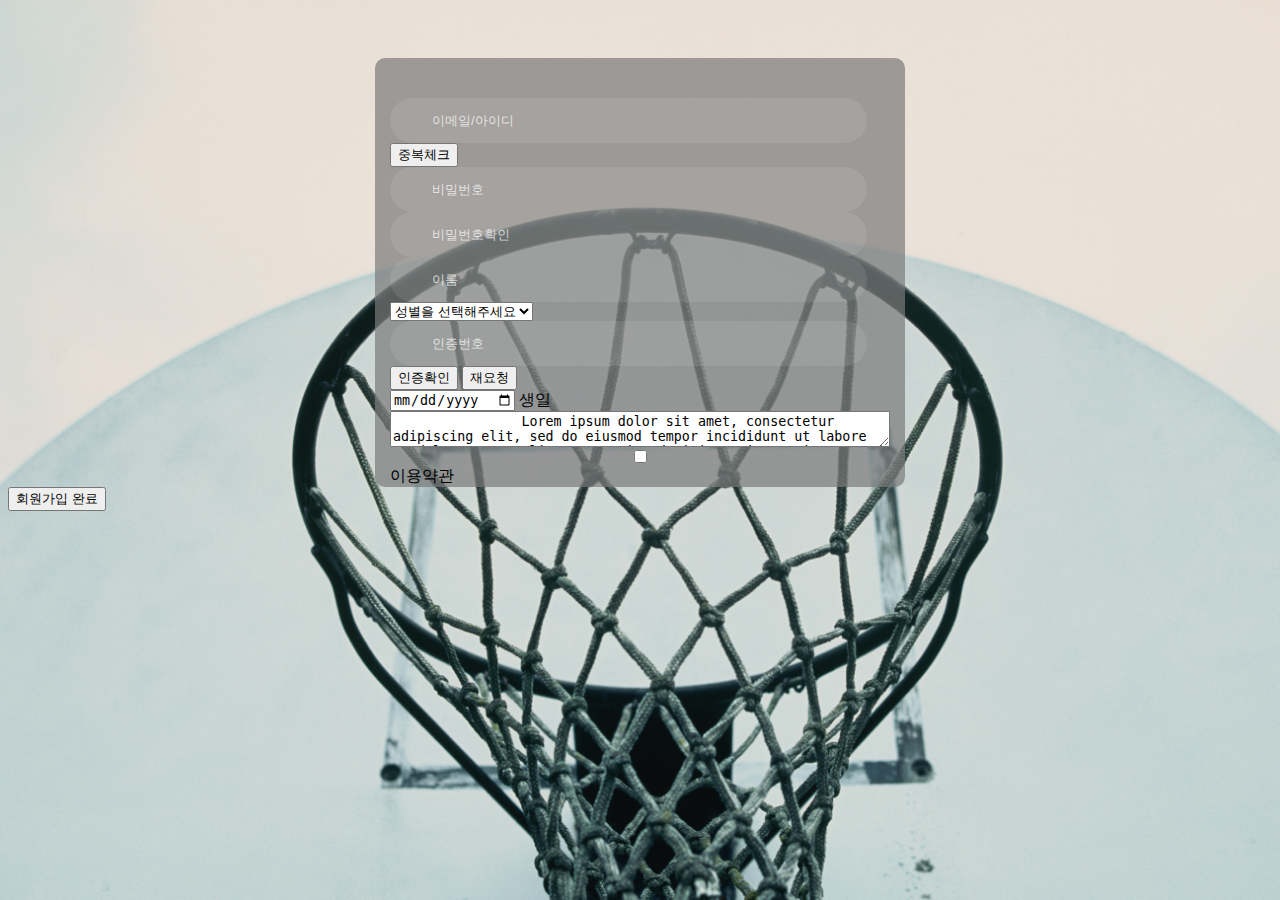
==== register/index.html @ 1edc1045 "first commit" ====
<!DOCTYPE html>
<html lang="en">

<head>
    <title></title>
    <meta charset="UTF-8">
    <meta name="viewport" content="width=device-width, initial-scale=1">
    <link href="style.css" rel="stylesheet">
</head>

<body>
   
    <div class="box">
        <div class="signup">
            <div class="signupEmail">
                <input type="text" class="input_field" id="email" placeholder="이메일/아이디"><button>중복체크</button>
            </div>
            <div class="password">
                <input type="password" class="input_field"  id="password" placeholder="비밀번호">
                <input type="password" class="input_field"  id="passwordCheck" placeholder="비밀번호확인">

            </div>
            <div class="nameGender">
                <input type="text" class="input_field"  id="name" placeholder="이름">
                <select name="gender" id="gender">
                    <option value="">성별을 선택해주세요</option>
                    <option value="1">남성</option>
                    <option value="2">여성</option>
                </select>
            </div>
            <div class="getConfirm">
                <input type="text" class="input_field" placeholder="인증번호">
                <button>인증확인</button>
                <button>재요청</button>
            </div>
            <div class="birthDay">
                <input type="date" id="birthday" name="birthday">
                <label for="birthday">생일</label><br>
            </div>
            <textarea class="terms" readonly>
                Lorem ipsum dolor sit amet, consectetur adipiscing elit, sed do eiusmod tempor incididunt ut labore et dolore magna aliqua. Ut enim ad minim veniam, quis nostrud exercitation ullamco laboris nisi ut aliquip ex ea commodo consequat. Duis aute irure dolor in reprehenderit in voluptate velit esse cillum dolore eu fugiat nulla pariatur. Excepteur sint occaecat cupidatat non proident, sunt in culpa qui officia deserunt mollit anim id est laborum.
                  </textarea>
                  <input type="checkbox" class="termCheck">이용약관</input>
                  </div>
                  

      

    </div>
    <div class="regButtons">
        <button class="RegCheck">회원가입 완료</button>
    </div>
   



</body>

</html>
---- register/style.css ----
body{
    background-image: url("basketball.jpg");
    background-size: cover;
    background-repeat: no-repeat;
    background-position: center;
    background-attachment: fixed;
}
.box{
    display: flex;
    justify-content: center;
    align-items: flex-start;
    padding-top: 50px;
    flex-direction: column;
}

.signup{
    background-color: rgba(122, 122, 122, 0.7);
    border-radius: 10px;
    padding: 20px;  
    margin: auto;
    width : 500px;
    display: flex;
    flex-direction: column;
    padding: 40px 15px 0 15px;
}
.input_field{
    
    display: flex;
    flex-direction: column;
    height: 45px;
    width: 87%;
    border: none;
    outline: none;
    border-radius: 30px;
    color: #fff;
    padding: 0 0 0 42px;
    background: rgba(248, 242, 242, 0.1);

}
::placeholder{
    color: white;
  opacity: 0.7;
}
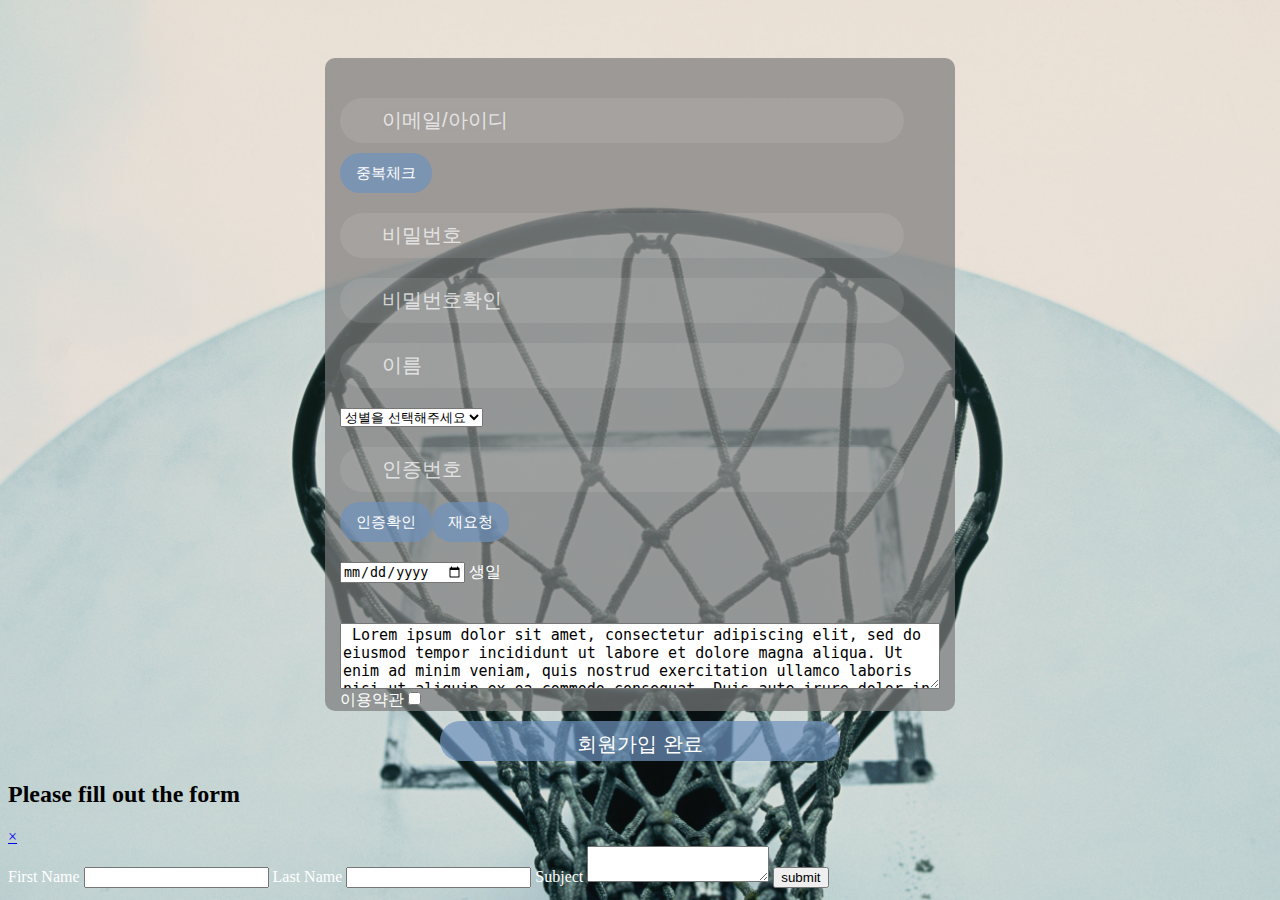
==== commit 1c457ce9: "2nd commit" ====
--- a/register/index.html
+++ b/register/index.html
@@ -7,50 +7,80 @@
     <meta name="viewport" content="width=device-width, initial-scale=1">
     <link href="style.css" rel="stylesheet">
 </head>
+<script src="script.js"></script>
 
 <body>
-   
+
     <div class="box">
         <div class="signup">
             <div class="signupEmail">
-                <input type="text" class="input_field" id="email" placeholder="이메일/아이디"><button>중복체크</button>
+                <input type="text" class="input_field" id="email" placeholder="이메일/아이디">
+                <button class="signUpbutton">중복체크</button>
+                <div class="space"></div>
             </div>
             <div class="password">
-                <input type="password" class="input_field"  id="password" placeholder="비밀번호">
-                <input type="password" class="input_field"  id="passwordCheck" placeholder="비밀번호확인">
+                <input type="password" class="input_field" id="password" placeholder="비밀번호">
+                <div class="space"></div>
+                <input type="password" class="input_field" id="passwordCheck" placeholder="비밀번호확인">
+                <div class="space"></div>
 
             </div>
             <div class="nameGender">
-                <input type="text" class="input_field"  id="name" placeholder="이름">
+                <input type="text" class="input_field" id="name" placeholder="이름">
+                <div class="space"></div>
                 <select name="gender" id="gender">
                     <option value="">성별을 선택해주세요</option>
                     <option value="1">남성</option>
                     <option value="2">여성</option>
                 </select>
+                <div class="space"></div>
             </div>
             <div class="getConfirm">
-                <input type="text" class="input_field" placeholder="인증번호">
-                <button>인증확인</button>
-                <button>재요청</button>
+                <input type="text" class="input_field" placeholder="인증번호"><button
+                    class="signUpbutton">인증확인</button><button class="signUpbutton">재요청</button>
+
+                <div class="space"></div>
+
             </div>
             <div class="birthDay">
                 <input type="date" id="birthday" name="birthday">
+
                 <label for="birthday">생일</label><br>
+                <div class="space"></div>
             </div>
+            <div class="space"></div>
             <textarea class="terms" readonly>
-                Lorem ipsum dolor sit amet, consectetur adipiscing elit, sed do eiusmod tempor incididunt ut labore et dolore magna aliqua. Ut enim ad minim veniam, quis nostrud exercitation ullamco laboris nisi ut aliquip ex ea commodo consequat. Duis aute irure dolor in reprehenderit in voluptate velit esse cillum dolore eu fugiat nulla pariatur. Excepteur sint occaecat cupidatat non proident, sunt in culpa qui officia deserunt mollit anim id est laborum.
+ Lorem ipsum dolor sit amet, consectetur adipiscing elit, sed do eiusmod tempor incididunt ut labore et dolore magna aliqua. Ut enim ad minim veniam, quis nostrud exercitation ullamco laboris nisi ut aliquip ex ea commodo consequat. Duis aute irure dolor in reprehenderit in voluptate velit esse cillum dolore eu fugiat nulla pariatur. Excepteur sint occaecat cupidatat non proident, sunt in culpa qui officia deserunt mollit anim id est laborum.
                   </textarea>
-                  <input type="checkbox" class="termCheck">이용약관</input>
-                  </div>
-                  
+            <label for="termCheck">이용약관<input type="checkbox" class="termCheck"></input></label>
 
-      
-
+        </div>
     </div>
     <div class="regButtons">
-        <button class="RegCheck">회원가입 완료</button>
+      
+        <button class="regCheck">회원가입 완료</button>
+      
     </div>
-   
+    <div class="overlay" id="divOne">
+        <div class="wrapper">
+            <h2>Please fill out the form</h2>
+            <a href="#" class="close">&times;</a>
+            <div class="content">
+                <div class="container">
+                    <form>
+                        <label>First Name</label>
+                        <input type="text" placeholder="Your First Name">
+                        <label>Last Name</label>
+                        <input type="text" placeholder="Your Last Name">
+                        <label>Subject</label>
+                        <textarea placeholder="Your Query Here..."></textarea>
+                        <button value="submit">submit</button>
+                    </form>
+                </div>
+            </div>
+        </div>
+    </div>
+
 
 
 
--- a/register/style.css
+++ b/register/style.css
@@ -4,6 +4,24 @@
     background-repeat: no-repeat;
     background-position: center;
     background-attachment: fixed;
+    font-family: "Times New Roman", Times, serif;
+}
+button:hover{
+    background-color: rgba(110, 145, 190, 0.5);
+}
+label{
+    color: #fff;
+}
+.signUpbutton{
+    background-color: rgba(110, 145, 190, 0.7);
+    color:#fff;
+    height: 40px;
+    font-size: 15px;
+    padding: 10px 16px;
+    cursor: pointer;
+    margin-top: 10px;
+    border-radius: 25px;
+    border: none;
 }
 .box{
     display: flex;
@@ -18,7 +36,7 @@
     border-radius: 10px;
     padding: 20px;  
     margin: auto;
-    width : 500px;
+    width : 600px;
     display: flex;
     flex-direction: column;
     padding: 40px 15px 0 15px;
@@ -34,10 +52,38 @@
     border-radius: 30px;
     color: #fff;
     padding: 0 0 0 42px;
+    font-size: 20px;
     background: rgba(248, 242, 242, 0.1);
 
 }
 ::placeholder{
     color: white;
   opacity: 0.7;
+}
+.space{
+    height: 20px;
+}
+.terms{
+    height: 60px;
+    font-size: 15px;
+    color: black;
+}
+.regButtons{
+    display: flex;
+    justify-content: center;
+    margin: 0;
+}
+.regCheck{
+  
+    background-color: rgba(110, 145, 190, 0.7);
+    color:#fff;
+    height: 40px;
+    font-size: 20px;
+    padding: 10px 16px;
+    cursor: pointer;
+    margin-top: 10px;
+    border-radius: 25px;
+    width: 400px;
+    border: none;
+   
 }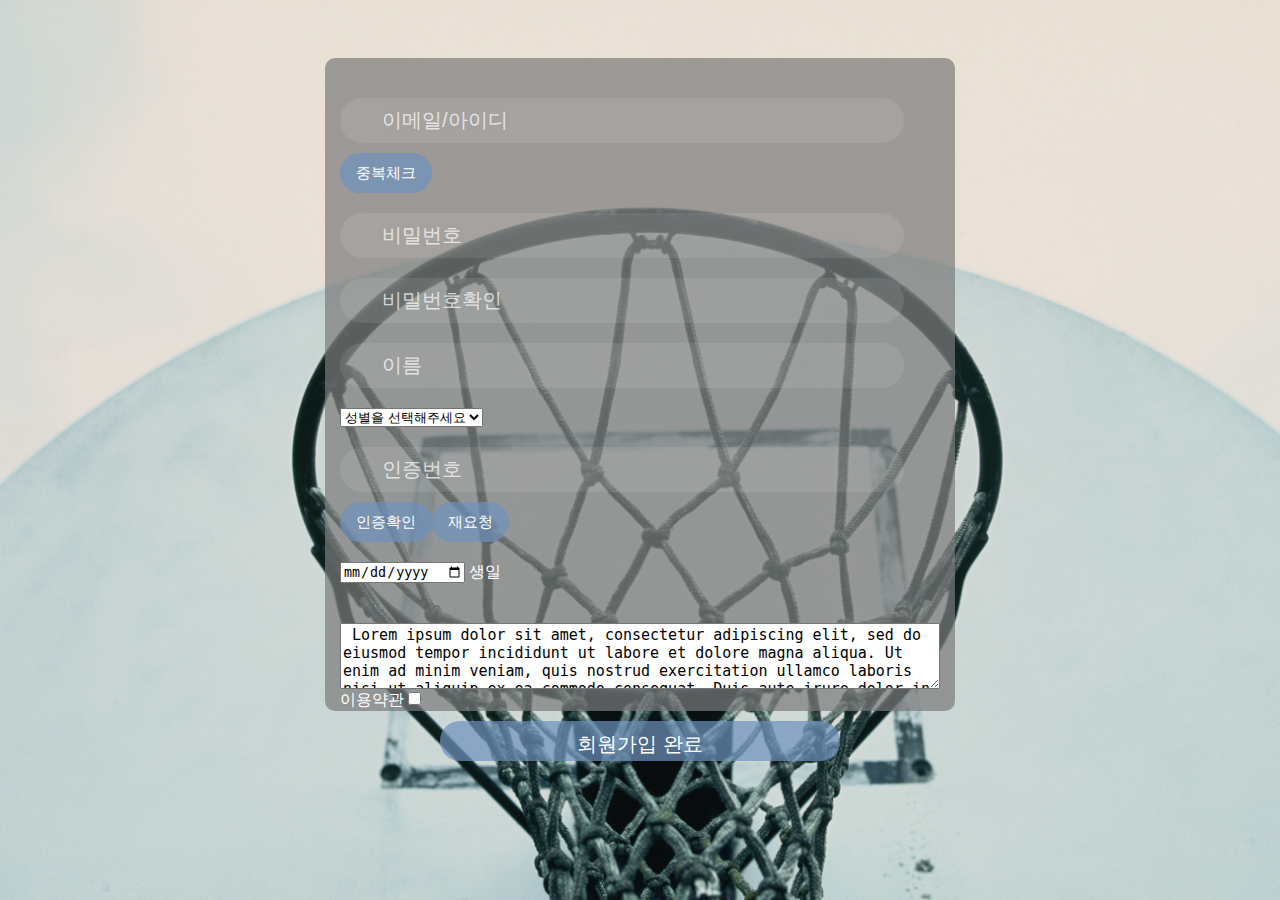
==== commit dcfe897d: "third commit" ====
--- a/register/index.html
+++ b/register/index.html
@@ -7,7 +7,18 @@
     <meta name="viewport" content="width=device-width, initial-scale=1">
     <link href="style.css" rel="stylesheet">
 </head>
-<script src="script.js"></script>
+<script type="text/javascript">
+
+ function setVisibility() {
+  var x = document.getElementById("divOne");
+  if (x.style.display === "none") {
+    x.style.display = "flex";
+  } else {
+    x.style.display = "none";
+  }
+}
+
+</script>
 
 <body>
 
@@ -58,23 +69,30 @@
     </div>
     <div class="regButtons">
       
-        <button class="regCheck">회원가입 완료</button>
+        <button class="regCheck" onclick="setVisibility()">회원가입 완료</button>
       
     </div>
-    <div class="overlay" id="divOne">
+    <div class="overlay" id="divOne" style="display: none;">
         <div class="wrapper">
-            <h2>Please fill out the form</h2>
-            <a href="#" class="close">&times;</a>
+            <a href="javascript:setVisibility();" class="close">X</a>
+            <h2 class="popUpHeader">선호하는 지역이랑 시간을 알려주세요!</h2>
             <div class="content">
                 <div class="container">
                     <form>
-                        <label>First Name</label>
-                        <input type="text" placeholder="Your First Name">
-                        <label>Last Name</label>
-                        <input type="text" placeholder="Your Last Name">
-                        <label>Subject</label>
-                        <textarea placeholder="Your Query Here..."></textarea>
-                        <button value="submit">submit</button>
+                        <label>닉네임(별명)<input type="text" class="NickName" placeholder="사용하실 닉네임"></label>
+                        <br>
+                        <button class="getNick">닉네임 중복 확인</button>
+                        <br>
+                        <p> 자신의 지역을 알려주세요!</p>
+                        <button class="seoul">서울시</button> <button class="city">${city}구</button>
+                        <br>
+                        <br>
+                        <p> 선호하는 시간을 알려주세요!</p>
+                         <input type="time" class="prefTime" id="prefTime"><label class="prefTimeLab">부터</label>
+                         <input type="time" class="prefTime2" id="prefTime2"><label class="prefTimeLab">까지</label>
+                        <br>
+                        <div class="getConfirm"></div>
+                        <button class="confirmSign" value="submit">확인</button>
                     </form>
                 </div>
             </div>
--- a/register/style.css
+++ b/register/style.css
@@ -1,4 +1,4 @@
-body{
+body {
     background-image: url("basketball.jpg");
     background-size: cover;
     background-repeat: no-repeat;
@@ -6,15 +6,18 @@
     background-attachment: fixed;
     font-family: "Times New Roman", Times, serif;
 }
-button:hover{
+
+button:hover {
     background-color: rgba(110, 145, 190, 0.5);
 }
-label{
+
+label {
     color: #fff;
 }
-.signUpbutton{
+
+.signUpbutton {
     background-color: rgba(110, 145, 190, 0.7);
-    color:#fff;
+    color: #fff;
     height: 40px;
     font-size: 15px;
     padding: 10px 16px;
@@ -23,7 +26,8 @@
     border-radius: 25px;
     border: none;
 }
-.box{
+
+.box {
     display: flex;
     justify-content: center;
     align-items: flex-start;
@@ -31,18 +35,19 @@
     flex-direction: column;
 }
 
-.signup{
+.signup {
     background-color: rgba(122, 122, 122, 0.7);
     border-radius: 10px;
-    padding: 20px;  
+    padding: 20px;
     margin: auto;
-    width : 600px;
+    width: 600px;
     display: flex;
     flex-direction: column;
     padding: 40px 15px 0 15px;
 }
-.input_field{
-    
+
+.input_field {
+
     display: flex;
     flex-direction: column;
     height: 45px;
@@ -56,27 +61,32 @@
     background: rgba(248, 242, 242, 0.1);
 
 }
-::placeholder{
+
+::placeholder {
     color: white;
-  opacity: 0.7;
+    opacity: 0.7;
 }
-.space{
+
+.space {
     height: 20px;
 }
-.terms{
+
+.terms {
     height: 60px;
     font-size: 15px;
     color: black;
 }
-.regButtons{
+
+.regButtons {
     display: flex;
     justify-content: center;
     margin: 0;
 }
-.regCheck{
-  
+
+.regCheck {
+
     background-color: rgba(110, 145, 190, 0.7);
-    color:#fff;
+    color: #fff;
     height: 40px;
     font-size: 20px;
     padding: 10px 16px;
@@ -85,5 +95,105 @@
     border-radius: 25px;
     width: 400px;
     border: none;
-   
-}+
+}
+
+.overlay {
+    position: fixed;
+    top: 0;
+    left: 0;
+    right: 0;
+    bottom: 0;
+    background-color: rgba(0, 0, 0, 0.5);
+    /* Change the opacity as per your requirement */
+    z-index: 3;
+    /* This should be higher than the z-index of other elements */
+    display: flex;
+    align-items: center;
+    justify-content: center;
+}
+
+.close {
+    display: inline-flex;
+    align-items: flex-end;
+    flex-direction: column;
+    font-size: 20px;
+}
+
+.popUpHeader {
+    font-size: 30px;
+    color: black;
+}
+
+.wrapper {
+    display: flex;
+    max-width: 600px;
+    width: 100%;
+    height: 600px;
+    padding: 20px;
+    border-radius: 5px;
+    box-shadow: 0 0 20px rgba(0, 0, 0, 0.5);
+    background-color: rgba(240, 235, 235, 0.8);
+    flex-direction: column;
+}
+
+.container {
+    padding-bottom: 20px;
+
+}
+
+.container label {
+    color: black;
+    font-weight: bold;
+}
+.confirmSign{
+    display: block;
+    margin: 0 auto;
+}
+.container button {
+    display: inline-block;
+    padding: 0.3em 1.2em;
+    margin: 0 0.1em 0.1em 0;
+    border: 0.16em solid rgba(255, 255, 255, 0);
+    border-radius: 2em;
+    box-sizing: border-box;
+    background-color: rgba(110, 145, 190, 0.5);
+    text-decoration: none;
+    font-size: 15px;
+    font-family: 'Roboto', sans-serif;
+    font-weight: 300;
+    color: #121213;
+    text-align: center;
+    transition: all 0.2s;
+    cursor: pointer;
+    width: 200px;
+    height: 50px;
+}
+.container button:hover{
+    background-color: cadetblue;
+    
+}
+
+.NickName {
+    display: flex;
+    flex-direction: column;
+    height: 45px;
+    width: 87%;
+    border: none;
+    outline: none;
+    border-radius: 30px;
+    color: #fff;
+    padding: 0 0 0 42px;
+    font-size: 20px;
+    background: rgba(8, 8, 8, 0.8);
+}
+.prefTime,.prefTime2{
+background-color: rgba(50, 131, 179,0.7);
+color: #fff;
+}
+.container p{
+    color: rgb(20, 20, 20);
+    font-size: 20px;
+    font-weight: bold;
+}
+
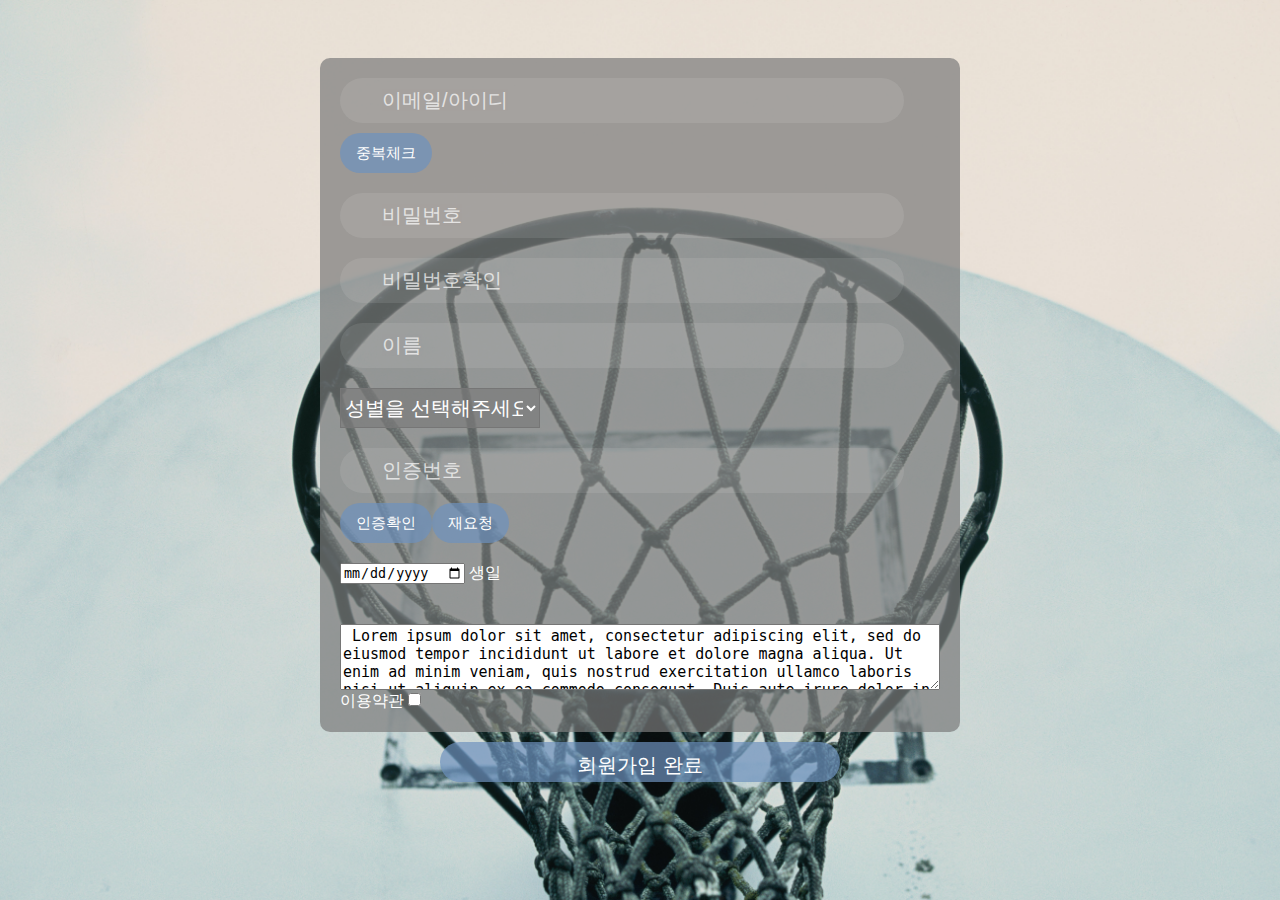
==== commit 7059006a: "4th commit" ====
--- a/register/index.html
+++ b/register/index.html
@@ -39,7 +39,7 @@
             <div class="nameGender">
                 <input type="text" class="input_field" id="name" placeholder="이름">
                 <div class="space"></div>
-                <select name="gender" id="gender">
+                <select class="gender" id="gender">
                     <option value="">성별을 선택해주세요</option>
                     <option value="1">남성</option>
                     <option value="2">여성</option>
@@ -91,8 +91,10 @@
                          <input type="time" class="prefTime" id="prefTime"><label class="prefTimeLab">부터</label>
                          <input type="time" class="prefTime2" id="prefTime2"><label class="prefTimeLab">까지</label>
                         <br>
-                        <div class="getConfirm"></div>
-                        <button class="confirmSign" value="submit">확인</button>
+                        <div class="confirmSignUp">
+                            <button class="confirmSign" value="submit">확인</button>
+                        </div>
+                        
                     </form>
                 </div>
             </div>
--- a/register/style.css
+++ b/register/style.css
@@ -43,7 +43,7 @@
     width: 600px;
     display: flex;
     flex-direction: column;
-    padding: 40px 15px 0 15px;
+    
 }
 
 .input_field {
@@ -97,6 +97,7 @@
     border: none;
 
 }
+
 
 .overlay {
     position: fixed;
@@ -196,4 +197,20 @@
     font-size: 20px;
     font-weight: bold;
 }
-
+select .gender{
+    display: none;
+    font-size: 20px;
+    color: #fff;
+}
+
+.gender{
+    background-color: rgba(122, 122, 122, 0.7);
+    height: 40px;
+      width: 200px; 
+ color: #fff; 
+ font-size: 20px;
+   
+}
+.confirmSignUp{
+    display: flex;
+}
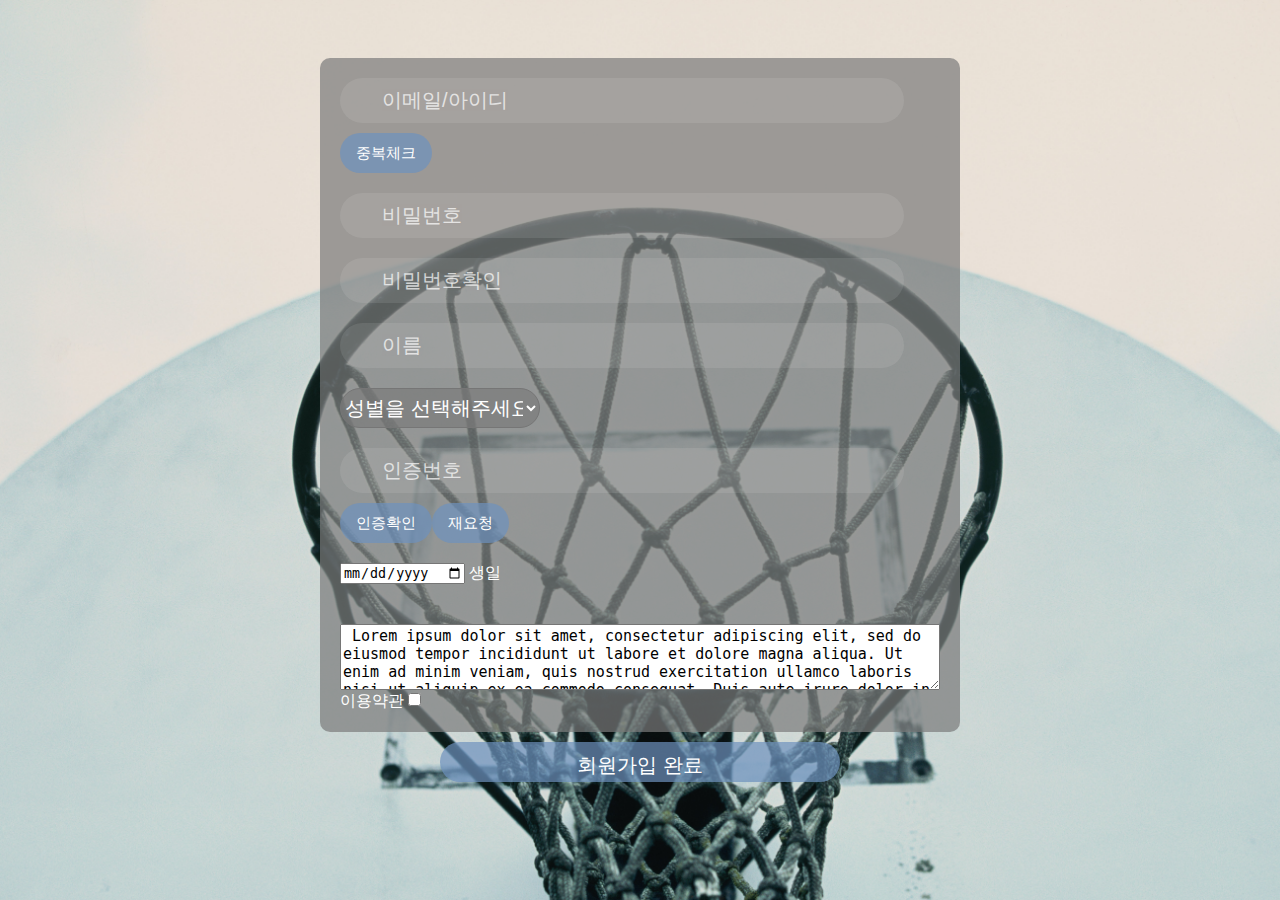
==== commit 383fe60d: "0316" ====
--- a/register/index.html
+++ b/register/index.html
@@ -8,6 +8,15 @@
     <link href="style.css" rel="stylesheet">
 </head>
 <script type="text/javascript">
+document.addEventListener("DOMContentLoaded", function() {
+    //document.getElementById("showCity").textContent="구를 선택해주세요";
+    const buttons = document.querySelectorAll(".location");
+
+buttons.forEach((button) => {
+  button.addEventListener("click", setLoc);
+});
+});
+
 
  function setVisibility() {
   var x = document.getElementById("divOne");
@@ -16,6 +25,39 @@
   } else {
     x.style.display = "none";
   }
+}
+function getCategoryBasket(button){
+    var pressed= this.getAttribute('data-value1');
+    if (pressed === false){
+        pressed = true;
+    }else{
+        pressed = false;
+    }
+}
+function getCategoryBadmin(button){
+    var pressed= false;
+}
+function getCategoryBowl(button){
+    var pressed= false;
+}
+function getCategoryClimb(button){
+    var pressed= false;
+}
+function showCity(){
+    var y = document.getElementById("locations");
+    if (y.style.display === "grid") {
+    y.style.display = "none";
+  } else {
+    y.style.display = "grid";
+  }
+}
+
+
+function setLoc(event) {
+var city = event.target.value +"구";
+document.getElementById("showCity").textContent=city;
+document.getElementById("showCity").style.border="1px solid blue";
+
 }
 
 </script>
@@ -84,8 +126,43 @@
                         <button class="getNick">닉네임 중복 확인</button>
                         <br>
                         <p> 자신의 지역을 알려주세요!</p>
-                        <button class="seoul">서울시</button> <button class="city">${city}구</button>
+                        <button type="button" class="seoul" onclick="showCity()">서울시</button>&emsp;&emsp;<div id="showCity" class="showCity"></div>
+                        <div class="locations" id="locations">
+                           <button type="button"  class="location" value="용산">용산</button>
+                           <button type="button" class="location" value="강남">강남</button>
+                           <button type="button" class="location" value="강동">강동</button>
+                           <button type="button" class="location" value="강북">강북</button>
+                           <button type="button" class="location" value="강서">강서</button>
+                           <button type="button" class="location" value="관악">관악</button>
+                           <button type="button" class="location" value="광진">광진</button>
+                           <button type="button" class="location" value="구로">구로</button>
+                           <button type="button" class="location" value="금천">금천</button>
+                           <button type="button" class="location" value="노원">노원</button>
+                           <button type="button" class="location" value="도봉">도봉</button>
+                           <button type="button" class="location" value="동대문">동대문</button>
+                           <button type="button" class="location" value="동작">동작</button>
+                           <button type="button" class="location" value="마포">마포</button>
+                           <button type="button" class="location" value="서대문">서대문</button>
+                           <button type="button" class="location" value="서초">서초</button>
+                           <button type="button" class="location" value="성동">성동</button>
+                           <button type="button" class="location" value="성북">성북</button>
+                           <button type="button" class="location" value="송파">송파</button>
+                           <button type="button" class="location" value="양천">양천</button>
+                           <button type="button" class="location" value="영등포">영등포</button>
+                           <button type="button" class="location" value="은평">은평</button>
+                           <button type="button" class="location" value="종로">종로</button>
+                           <button type="button" class="location" value="중구">종구</button>
+                           <button type="button" class="location" value="중랑">중랑</button>
+                        </div>
                         <br>
+                        <br>
+                        <div class="categoryGet" id="categoryGet">
+                            <!-- data-value2 is pressed for functions above -->
+                           <button type="button" data-value1="basketball" data-value2="false" id="basketball" class="categoryButton">농구</button> 
+                           <button type="button" value="climbing" id="climbing" data-value2="false" class="categoryButton">클라이밍</button>
+                           <button type="button" value="bowling" id="bowling" data-value2="false" class="categoryButton">볼링</button>
+                           <button type="button" value="badminton" id="badminton" data-value2="false" class="categoryButton">배드민턴</button>                        
+                        </div>
                         <br>
                         <p> 선호하는 시간을 알려주세요!</p>
                          <input type="time" class="prefTime" id="prefTime"><label class="prefTimeLab">부터</label>
--- a/register/style.css
+++ b/register/style.css
@@ -130,7 +130,7 @@
     display: flex;
     max-width: 600px;
     width: 100%;
-    height: 600px;
+    height: 720px;
     padding: 20px;
     border-radius: 5px;
     box-shadow: 0 0 20px rgba(0, 0, 0, 0.5);
@@ -209,8 +209,48 @@
       width: 200px; 
  color: #fff; 
  font-size: 20px;
+ border-radius: 30px;
    
 }
 .confirmSignUp{
     display: flex;
 }
+#locations{
+    display: none;
+  grid-template-columns: repeat(5, 1fr);
+  grid-template-rows: repeat(5, 1fr);
+  gap: 10px;
+ 
+
+}
+.location{
+    height: 23px !important;
+    width: 81px !important;
+    background-color: rgba(148, 1, 247, 0.7) !important;
+    color: lightcyan !important;
+    font-size: 5px !important;
+   
+}
+.location button :hover{
+background-color: rgba(4, 219, 58, 0.2) !important;
+}
+.seoul{
+    display: inline-block;
+}
+.showCity{
+    display: inline;
+    width: 200px;
+    height: 30px;
+    background-color: rgba(17, 128, 202, 0.7);
+    font-size: 30px;
+    color: white;
+    
+    border-radius: 25px;  
+}
+.categoryGet{
+    display: flex;
+}
+.categoryButton[data-status2="false"]{
+background-color: red !important;
+}
+
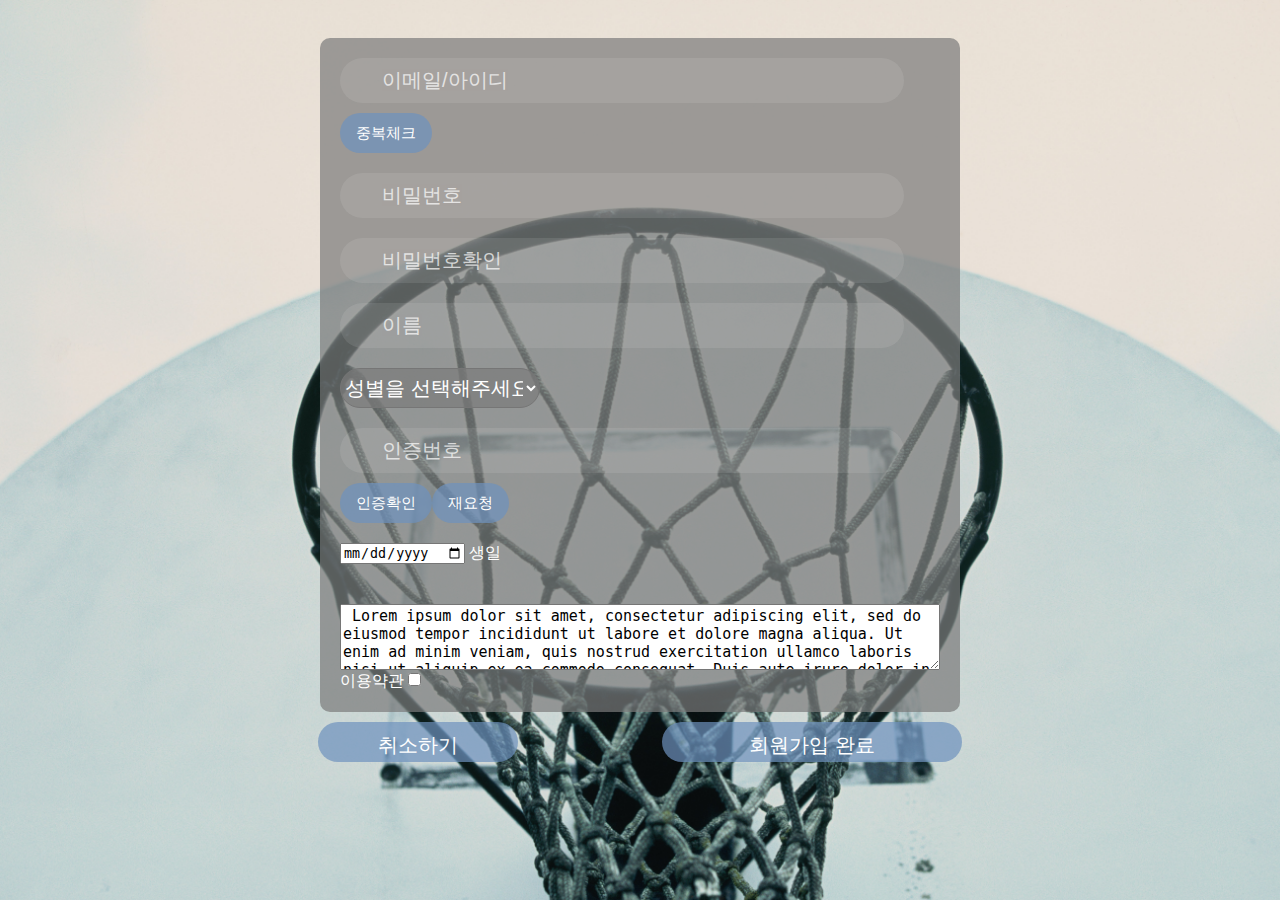
==== commit f227ff87: "0317" ====
--- a/register/index.html
+++ b/register/index.html
@@ -1,5 +1,6 @@
 <!DOCTYPE html>
 <html lang="en">
+    <link rel="stylesheet" href="https://cdnjs.cloudflare.com/ajax/libs/font-awesome/6.3.0/css/all.min.css" crossorigin="anonymous">
 
 <head>
     <title></title>
@@ -26,29 +27,48 @@
     x.style.display = "none";
   }
 }
-function getCategoryBasket(button){
-    var pressed= this.getAttribute('data-value1');
-    if (pressed === false){
-        pressed = true;
-    }else{
-        pressed = false;
-    }
+function getCategoryBasket(button){  
+    var pressed= button.getAttribute("data-value2");
+    if (pressed == "false"){
+        pressed = "true";
+    }else if(pressed == "true"){
+        pressed = "false";
+    }
+    button.setAttribute("data-value2", pressed); 
 }
 function getCategoryBadmin(button){
-    var pressed= false;
+    var pressed= button.getAttribute("data-value2");
+    if (pressed == "false"){
+        pressed = "true";
+    }else if(pressed == "true"){
+        pressed = "false";
+    }
+    button.setAttribute("data-value2", pressed); 
 }
 function getCategoryBowl(button){
-    var pressed= false;
+    var pressed= button.getAttribute("data-value2");
+    if (pressed == "false"){
+        pressed = "true";
+    }else if(pressed == "true"){
+        pressed = "false";
+    }
+    button.setAttribute("data-value2", pressed); 
 }
 function getCategoryClimb(button){
-    var pressed= false;
+    var pressed= button.getAttribute("data-value2");
+    if (pressed == "false"){
+        pressed = "true";
+    }else if(pressed == "true"){
+        pressed = "false";
+    }
+    button.setAttribute("data-value2", pressed); 
 }
 function showCity(){
     var y = document.getElementById("locations");
     if (y.style.display === "grid") {
     y.style.display = "none";
   } else {
-    y.style.display = "grid";
+    y.style.display = "grid";  
   }
 }
 
@@ -63,7 +83,7 @@
 </script>
 
 <body>
-
+    
     <div class="box">
         <div class="signup">
             <div class="signupEmail">
@@ -110,7 +130,8 @@
         </div>
     </div>
     <div class="regButtons">
-      
+        <button class="cancelReg" onclick="#">취소하기</button>
+        &emsp;&emsp;&emsp;&emsp;&emsp;&emsp;&emsp;&emsp;&emsp;
         <button class="regCheck" onclick="setVisibility()">회원가입 완료</button>
       
     </div>
@@ -126,8 +147,12 @@
                         <button class="getNick">닉네임 중복 확인</button>
                         <br>
                         <p> 자신의 지역을 알려주세요!</p>
-                        <button type="button" class="seoul" onclick="showCity()">서울시</button>&emsp;&emsp;<div id="showCity" class="showCity"></div>
+                        <button type="button" class="seoul" onclick="showCity()">서울시<i class="fa-solid fa-city" id="seoulCity"></i></button>&emsp;&emsp;<div id="showCity" class="showCity"></div>
+                        <br>
+                        <br>
+                        
                         <div class="locations" id="locations">
+                            
                            <button type="button"  class="location" value="용산">용산</button>
                            <button type="button" class="location" value="강남">강남</button>
                            <button type="button" class="location" value="강동">강동</button>
@@ -158,18 +183,25 @@
                         <br>
                         <div class="categoryGet" id="categoryGet">
                             <!-- data-value2 is pressed for functions above -->
-                           <button type="button" data-value1="basketball" data-value2="false" id="basketball" class="categoryButton">농구</button> 
-                           <button type="button" value="climbing" id="climbing" data-value2="false" class="categoryButton">클라이밍</button>
-                           <button type="button" value="bowling" id="bowling" data-value2="false" class="categoryButton">볼링</button>
-                           <button type="button" value="badminton" id="badminton" data-value2="false" class="categoryButton">배드민턴</button>                        
+                           <button type="button" data-value1="basketball" data-value2="false" id="basketball" class="categoryButton" onclick="getCategoryBasket(this)">농구<i class="fa-solid fa-basketball" id="basketballIcon"></i></button> 
+                           <button type="button" value="climbing" id="climbing" data-value2="false" class="categoryButton" onclick="getCategoryBasket(this)">클라이밍 <i class="fa-solid fa-mountain" id="climbingIcon"></i></button>
+                           <button type="button" value="bowling" id="bowling" data-value2="false" class="categoryButton" onclick="getCategoryBasket(this)">볼링 <i class="fa-solid fa-bowling-ball" id="bowlingIcon"></i></button>
+                           <button type="button" value="badminton" id="badminton" data-value2="false" class="categoryButton" onclick="getCategoryBasket(this)">배드민턴 <i class="fa-solid fa-table-tennis" id="badminIcon"></i></button>                        
                         </div>
                         <br>
                         <p> 선호하는 시간을 알려주세요!</p>
                          <input type="time" class="prefTime" id="prefTime"><label class="prefTimeLab">부터</label>
                          <input type="time" class="prefTime2" id="prefTime2"><label class="prefTimeLab">까지</label>
                         <br>
+                        <br>
+                        <br>
+                        <br>
+                        <br>
+                        <br>
+                        <br>
+                       
                         <div class="confirmSignUp">
-                            <button class="confirmSign" value="submit">확인</button>
+                            <button class="confirmSign" value="submit">확인 <i class="fa-solid fa-check" id="confirmRegFin"></i></button>
                         </div>
                         
                     </form>
--- a/register/style.css
+++ b/register/style.css
@@ -5,8 +5,8 @@
     background-position: center;
     background-attachment: fixed;
     font-family: "Times New Roman", Times, serif;
-}
-
+    display: block;
+}
 button:hover {
     background-color: rgba(110, 145, 190, 0.5);
 }
@@ -31,7 +31,7 @@
     display: flex;
     justify-content: center;
     align-items: flex-start;
-    padding-top: 50px;
+    padding-top: 30px;
     flex-direction: column;
 }
 
@@ -93,9 +93,24 @@
     cursor: pointer;
     margin-top: 10px;
     border-radius: 25px;
-    width: 400px;
-    border: none;
-
+    width: 300px;
+    border: none;
+
+}
+.cancelReg{
+    background-color: rgba(110, 145, 190, 0.7);
+    color: #fff;
+    height: 40px;
+    font-size: 20px;
+    padding: 10px 16px;
+    cursor: pointer;
+    margin-top: 10px;
+    border-radius: 25px;
+    width: 200px;
+    border: none;
+}
+.cancelReg:hover{
+    background-color: rgba(238, 6, 6, 0.863);
 }
 
 
@@ -130,7 +145,8 @@
     display: flex;
     max-width: 600px;
     width: 100%;
-    height: 720px;
+    height:auto;
+    min-height: 720px;
     padding: 20px;
     border-radius: 5px;
     box-shadow: 0 0 20px rgba(0, 0, 0, 0.5);
@@ -150,6 +166,10 @@
 .confirmSign{
     display: block;
     margin: 0 auto;
+    width: 300px !important;
+}
+.confirmSign:hover i {
+    animation: rotateAndChangeColor 1s forwards;
 }
 .container button {
     display: inline-block;
@@ -214,14 +234,14 @@
 }
 .confirmSignUp{
     display: flex;
+    justify-content: space-around;
 }
 #locations{
     display: none;
   grid-template-columns: repeat(5, 1fr);
   grid-template-rows: repeat(5, 1fr);
   gap: 10px;
- 
-
+  
 }
 .location{
     height: 23px !important;
@@ -250,7 +270,112 @@
 .categoryGet{
     display: flex;
 }
-.categoryButton[data-status2="false"]{
-background-color: red !important;
-}
-
+.categoryButton[data-value2="false"] i{
+ display: none;
+}
+.categoryButton[data-value2="true"]{
+    outline: none;
+    background-color: rgba(110, 145, 190, 0.3) !important;
+box-shadow: inset 0px -1px 5px 2px #0a0a0a; 
+}
+@keyframes jump {
+    0% {
+      transform: translateY(0);
+    }
+    50% {
+      transform: translateY(-20px);
+    }
+    100% {
+      transform: translateY(0);
+    }
+  }
+.categoryButton[data-value2="true"] #basketballIcon{
+    display: inline-block;
+    color: rgb(224, 158, 14);
+    animation: jump 1s ease-in-out;
+}
+@keyframes climb{
+    0%{
+        transform: translateX(0);
+    }
+    33%{
+        transform:translateX(-2px);
+    }
+   66%{
+    transform:translateX(2px);
+    }
+    100%{
+        transform:translateX(0);
+    }
+}
+.categoryButton[data-value2="true"] #climbingIcon{
+    display: inline-block;
+    color: rgba(65, 64, 63, 0.5);
+    animation: climb 0.3s 5;
+}
+@keyframes roll{
+0%{
+    transform: translateX(0)rotate(0);    
+}
+50%{
+    transform: translateX(20px) rotate(90deg);
+}
+100%{
+    transform: translateX(0)rotate(0);
+}
+}
+
+.categoryButton[data-value2="true"] #bowlingIcon{
+    display: inline-block;
+    color: rgba(14, 17, 216, 0.5);
+    animation: roll 1s ease-in-out;
+}
+
+@keyframes fall{
+    0% {
+        transform: translateY(-20px);
+      }
+      100% {
+        transform: translateY(0);
+      }
+}
+.categoryButton[data-value2="true"] #badminIcon{
+    display: inline-block;
+    color: rgb(247, 8, 8);
+    animation: fall 1s forwards;
+}
+@keyframes appear {
+    0% {
+      opacity: 0;
+      transform: translateY(100%);
+    }
+    100% {
+      opacity: 1;
+      transform: translateY(0);
+    }
+  }
+ .seoul #seoulCity{
+    display: none ;
+  }
+.seoul:hover #seoulCity{
+    display: inline-block;
+    color: rgb(90, 89, 89);
+    animation: appear 1s forwards;
+   
+}
+#confirmRegFin{
+    color: black;
+    
+}
+
+@keyframes rotateAndChangeColor {
+    0% {
+      transform: rotate(0deg);
+      
+    }
+    100% {
+      transform: rotate(360deg);
+      color: green;
+    }
+  }
+
